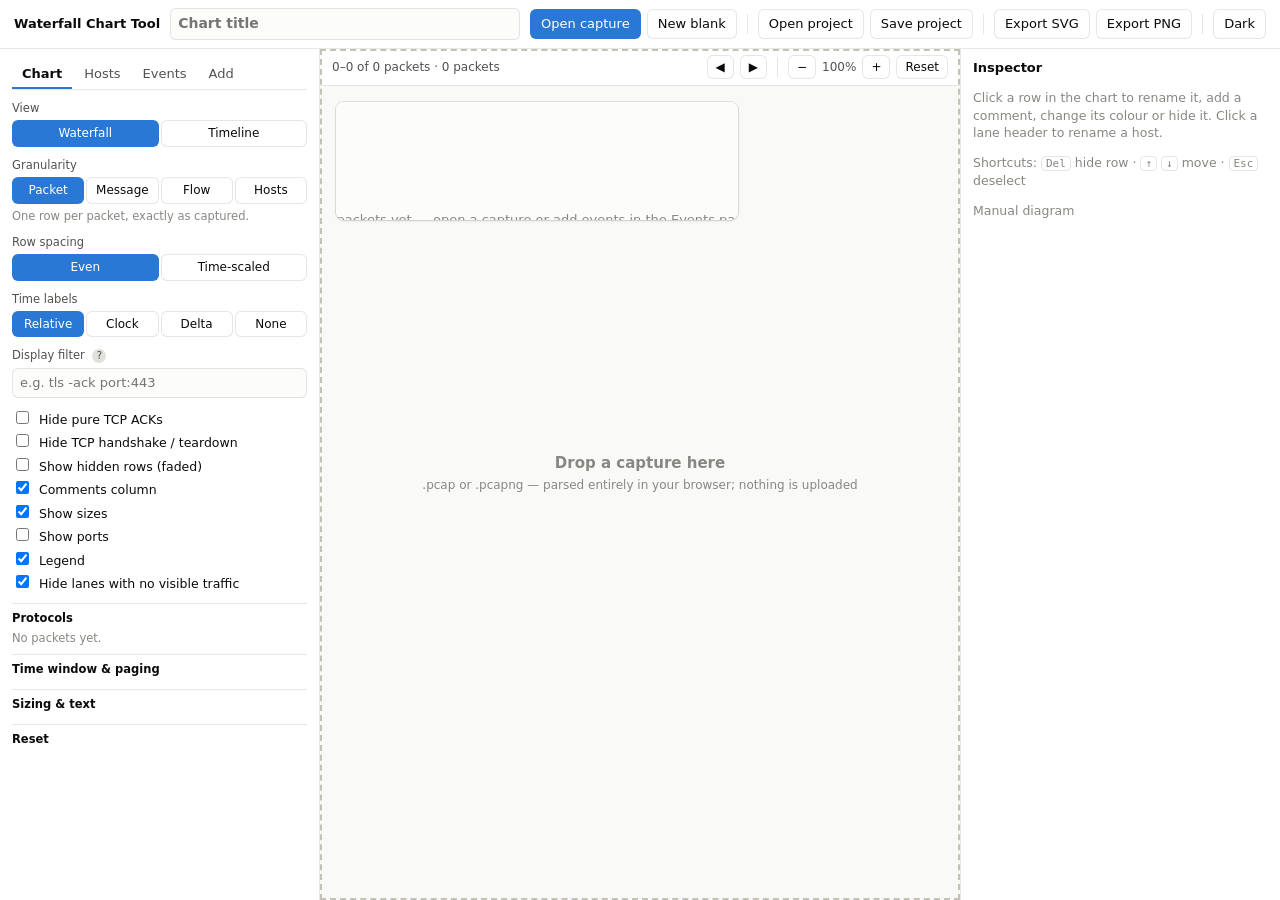
==== index.html @ a3a02695 "first commit" ====
<!doctype html>
<html lang="en">
<head>
<meta charset="utf-8">
<meta name="viewport" content="width=device-width, initial-scale=1">
<title>Waterfall Chart Tool</title>
<link rel="stylesheet" href="css/style.css">
</head>
<body>
<header class="topbar">
  <div class="brand">Waterfall Chart Tool</div>
  <input id="title" class="title-input" placeholder="Chart title" spellcheck="false">
  <div class="actions">
    <button id="btnOpen" class="primary" title="Open a .pcap or .pcapng capture">Open capture</button>
    <button id="btnNew" title="Start an empty chart and add events by hand">New blank</button>
    <span class="sep"></span>
    <button id="btnOpenProject" title="Open a saved .waterfall.json project (keeps edits)">Open project</button>
    <button id="btnSaveProject" title="Save everything, including comments and renames, as JSON">Save project</button>
    <span class="sep"></span>
    <button id="btnExportSvg">Export SVG</button>
    <button id="btnExportPng">Export PNG</button>
    <span class="sep"></span>
    <button id="btnTheme" title="Toggle light / dark">Dark</button>
  </div>
  <input type="file" id="fileCapture" accept=".pcap,.pcapng,.cap,.dmp" hidden>
  <input type="file" id="fileProject" accept=".json" hidden>
</header>

<main class="layout">
  <aside class="sidebar">
    <nav class="tabs">
      <button data-tab="chart" class="active">Chart</button>
      <button data-tab="hosts">Hosts</button>
      <button data-tab="events">Events</button>
      <button data-tab="add">Add</button>
    </nav>

    <section class="tab active" id="tab-chart">
      <div class="field"><label>View</label>
        <div class="seg" data-setting="view"><button data-v="ladder">Waterfall</button><button data-v="timeline">Timeline</button></div></div>
      <div class="field"><label>Granularity</label>
        <div class="seg" data-setting="granularity"><button data-v="packet">Packet</button><button data-v="message">Message</button><button data-v="flow">Flow</button><button data-v="conversation">Hosts</button></div>
        <p class="hint" id="granHint"></p></div>
      <div class="field"><label>Row spacing</label>
        <div class="seg" data-setting="layout"><button data-v="even">Even</button><button data-v="scaled">Time-scaled</button></div></div>
      <div class="field"><label>Time labels</label>
        <div class="seg" data-setting="timeMode"><button data-v="relative">Relative</button><button data-v="absolute">Clock</button><button data-v="delta">Delta</button><button data-v="none">None</button></div></div>

      <div class="field"><label>Display filter <span class="help" title="Space-separated terms, all must match. Plain text matches labels, hosts, protocols and comments. Prefixes: host: src: dst: port: proto: label: comment:  Put - in front to exclude. Example: tls -ack host:10.0.0.5">?</span></label>
        <input id="filter" placeholder="e.g. tls -ack port:443" spellcheck="false"></div>

      <div class="field checks">
        <label><input type="checkbox" data-setting="hideAcks"> Hide pure TCP ACKs</label>
        <label><input type="checkbox" data-setting="hideControl"> Hide TCP handshake / teardown</label>
        <label><input type="checkbox" data-setting="showHidden"> Show hidden rows (faded)</label>
        <label><input type="checkbox" data-setting="showComments"> Comments column</label>
        <label><input type="checkbox" data-setting="showBytes"> Show sizes</label>
        <label><input type="checkbox" data-setting="showPorts"> Show ports</label>
        <label><input type="checkbox" data-setting="showLegend"> Legend</label>
        <label><input type="checkbox" data-setting="hideUnusedLanes"> Hide lanes with no visible traffic</label>
      </div>

      <details open><summary>Protocols</summary>
        <div id="protoList" class="proto-list"></div>
      </details>

      <details><summary>Time window &amp; paging</summary>
        <div class="grid2">
          <label>From (s)<input type="number" step="any" data-setting="timeFrom" placeholder="start"></label>
          <label>To (s)<input type="number" step="any" data-setting="timeTo" placeholder="end"></label>
          <label>Rows per page<input type="number" min="10" max="5000" data-setting="limit"></label>
          <label>Gap marker (s)<input type="number" step="any" min="0" data-setting="gapMarker"></label>
          <label>Message gap (s)<input type="number" step="any" min="0" data-setting="messageGap" title="At Message granularity, consecutive segments in the same direction closer than this are merged"></label>
        </div>
      </details>

      <details><summary>Sizing &amp; text</summary>
        <div class="grid2">
          <label>Lane spacing<input type="number" min="120" max="800" data-setting="laneGap"></label>
          <label>Row height<input type="number" min="18" max="120" data-setting="rowHeight"></label>
          <label>Font size<input type="number" min="9" max="20" data-setting="fontSize"></label>
          <label>Notes width<input type="number" min="140" max="600" data-setting="notesWidth"></label>
          <label>Timeline width<input type="number" min="600" max="4000" step="50" data-setting="timelineWidth"></label>
        </div>
        <button id="btnFit" class="small">Fit lanes to window</button>
        <label class="block">Subtitle<input id="subtitle" placeholder="optional subtitle" spellcheck="false"></label>
      </details>

      <details><summary>Reset</summary>
        <div class="row-buttons">
          <button id="btnUnhideAll" class="small">Unhide all rows</button>
          <button id="btnClearNotes" class="small">Clear comments &amp; renames</button>
          <button id="btnResetSettings" class="small">Reset chart settings</button>
        </div>
      </details>
    </section>

    <section class="tab" id="tab-hosts">
      <p class="hint">Rename hosts to make lanes readable, give them colours, hide them, or reorder lanes.</p>
      <div class="row-buttons">
        <button class="small" id="btnHostsFirstSeen">Order: first seen</button>
        <button class="small" id="btnHostsLocalFirst">Order: local first</button>
        <button class="small" id="btnHostsBusiest">Order: busiest</button>
      </div>
      <div id="hostList" class="host-list"></div>
    </section>

    <section class="tab" id="tab-events">
      <input id="eventSearch" placeholder="search rows on this page" spellcheck="false">
      <p class="hint" id="eventsHint"></p>
      <div id="eventList" class="event-list"></div>
    </section>

    <section class="tab" id="tab-add">
      <p class="hint">Build a chart from scratch, or add explanatory events to a capture. Hosts typed here become lanes automatically.</p>
      <details open><summary>Add a host (lane)</summary>
        <div class="grid2">
          <label>Address / id<input id="newHostAddr" placeholder="10.0.0.5" spellcheck="false"></label>
          <label>Display name<input id="newHostName" placeholder="Laptop" spellcheck="false"></label>
        </div>
        <button id="btnAddHost" class="small">Add host</button>
      </details>
      <details open><summary>Add an event</summary>
        <div class="grid2">
          <label>Time (s)<input id="evTime" type="number" step="any" value="0"></label>
          <label>Protocol<select id="evProto"></select></label>
          <label>From<input id="evSrc" list="hostOptions" placeholder="host" spellcheck="false"></label>
          <label>To<input id="evDst" list="hostOptions" placeholder="host" spellcheck="false"></label>
          <label>From port<input id="evSport" type="number" placeholder="optional"></label>
          <label>To port<input id="evDport" type="number" placeholder="optional"></label>
          <label>Size (bytes)<input id="evBytes" type="number" value="0"></label>
          <label>Custom protocol<input id="evProtoCustom" placeholder="when Protocol = Other"></label>
        </div>
        <label class="block">Label<input id="evLabel" placeholder="what happens in this event" spellcheck="false"></label>
        <label class="block">Comment<textarea id="evComment" rows="2" placeholder="optional annotation"></textarea></label>
        <div class="row-buttons"><button id="btnAddEvent" class="primary small">Add event</button><label class="inline"><input type="checkbox" id="evAutoAdvance" checked> auto-advance time by <input id="evStep" type="number" step="any" value="0.02" class="tiny"> s</label></div>
        <datalist id="hostOptions"></datalist>
      </details>
      <details open><summary>Insert a template sequence</summary>
        <div class="grid2">
          <label>Template<select id="tplSelect"></select></label>
          <label>Start time (s)<input id="tplStart" type="number" step="any" value="0"></label>
          <label>Client / A<input id="tplA" list="hostOptions" placeholder="host" spellcheck="false"></label>
          <label>Server / B<input id="tplB" list="hostOptions" placeholder="host" spellcheck="false"></label>
          <label>Spacing (s)<input id="tplSpacing" type="number" step="any" value="0.02"></label>
        </div>
        <button id="btnInsertTemplate" class="small">Insert template</button>
      </details>
    </section>
  </aside>

  <section class="chart-area" id="chartArea">
    <div class="chart-toolbar">
      <span id="status" class="status"></span>
      <span class="spacer"></span>
      <button id="pagePrev" class="small" title="Previous page">◀</button>
      <button id="pageNext" class="small" title="Next page">▶</button>
      <span class="sep"></span>
      <button id="zoomOut" class="small">−</button>
      <span id="zoomLabel" class="status">100%</span>
      <button id="zoomIn" class="small">+</button>
      <button id="zoomReset" class="small">Reset</button>
    </div>
    <div class="chart-scroll" id="chartScroll"></div>
    <div class="dropzone" id="dropzone"><div><strong>Drop a capture here</strong><br><span>.pcap or .pcapng — parsed entirely in your browser; nothing is uploaded</span></div></div>
  </section>

  <aside class="inspector" id="inspector"></aside>
</main>
<div id="tooltip" class="tooltip" hidden></div>
<div id="toast" class="toast" hidden></div>

<script src="js/pcap.js"></script>
<script src="js/model.js"></script>
<script src="js/render.js"></script>
<script src="js/app.js"></script>
</body>
</html>
---- css/style.css ----
:root {
  color-scheme: light;
  --page: #f9f9f7; --surface: #fcfcfb; --panel: #ffffff;
  --ink: #0b0b0b; --ink2: #52514e; --muted: #898781;
  --grid: #e1e0d9; --axis: #c3c2b7; --border: rgba(11,11,11,0.10);
  --accent: #2a78d6; --accent-ink: #ffffff; --danger: #d03b3b;
  --highlight: rgba(11,11,11,0.06); --select: rgba(42,120,214,0.12);
}
:root[data-theme="dark"] {
  color-scheme: dark;
  --page: #0d0d0d; --surface: #1a1a19; --panel: #141413;
  --ink: #f0efec; --ink2: #c3c2b7; --muted: #898781;
  --grid: #2c2c2a; --axis: #383835; --border: rgba(255,255,255,0.10);
  --accent: #3987e5; --highlight: rgba(255,255,255,0.07); --select: rgba(57,135,229,0.22);
}
* { box-sizing: border-box; }
html, body { height: 100%; margin: 0; }
body { background: var(--page); color: var(--ink); font: 13px/1.4 system-ui, -apple-system, "Segoe UI", sans-serif; display: flex; flex-direction: column; overflow: hidden; }
button, input, select, textarea { font: inherit; color: inherit; }
button { background: var(--panel); border: 1px solid var(--border); border-radius: 6px; padding: 5px 10px; cursor: pointer; }
button:hover { background: var(--highlight); }
button.primary { background: var(--accent); color: #fff; border-color: transparent; }
button.primary:hover { filter: brightness(1.08); }
button.small { padding: 3px 8px; font-size: 12px; }
button.danger { color: var(--danger); }
button.active, .seg button.active { background: var(--accent); color: #fff; border-color: transparent; }
input[type=text], input:not([type]), input[type=number], select, textarea { width: 100%; background: var(--surface); border: 1px solid var(--border); border-radius: 6px; padding: 5px 7px; }
input[type=color] { width: 26px; height: 22px; padding: 0; border: 1px solid var(--border); border-radius: 4px; background: none; cursor: pointer; }
textarea { resize: vertical; }
.tiny { width: 60px !important; display: inline-block; }

.topbar { display: flex; align-items: center; gap: 10px; padding: 8px 14px; background: var(--panel); border-bottom: 1px solid var(--border); flex: 0 0 auto; }
.brand { font-weight: 600; white-space: nowrap; }
.title-input { flex: 1 1 200px; max-width: 480px; font-weight: 600; font-size: 14px; }
.actions { display: flex; gap: 6px; align-items: center; margin-left: auto; flex-wrap: wrap; }
.sep { width: 1px; height: 20px; background: var(--border); margin: 0 4px; }

.layout { flex: 1 1 auto; display: grid; grid-template-columns: 320px 1fr 320px; min-height: 0; }
.sidebar, .inspector { background: var(--panel); overflow-y: auto; padding: 10px 12px 40px; }
.sidebar { border-right: 1px solid var(--border); }
.inspector { border-left: 1px solid var(--border); }
.tabs { display: flex; gap: 2px; margin: 0 0 10px; border-bottom: 1px solid var(--border); }
.tabs button { border: none; border-radius: 6px 6px 0 0; background: none; padding: 6px 10px; color: var(--ink2); }
.tabs button.active { color: var(--ink); font-weight: 600; box-shadow: inset 0 -2px 0 var(--accent); background: none; }
.tab { display: none; }
.tab.active { display: block; }
.field { margin-bottom: 10px; }
.field > label, details summary, .block { display: block; font-size: 11.5px; color: var(--ink2); margin-bottom: 4px; }
.block { margin-top: 8px; }
.block input, .block textarea { margin-top: 3px; }
.seg { display: flex; gap: 2px; }
.seg button { flex: 1; padding: 4px 4px; font-size: 12px; border-radius: 6px; }
.hint { font-size: 11.5px; color: var(--muted); margin: 4px 0 8px; }
.help { display: inline-block; width: 14px; height: 14px; border-radius: 50%; background: var(--grid); color: var(--ink2); font-size: 10px; text-align: center; line-height: 14px; cursor: help; margin-left: 4px; }
.checks label { display: block; font-size: 12.5px; margin: 3px 0; color: var(--ink); }
.checks input { margin-right: 6px; }
details { margin: 8px 0; border-top: 1px solid var(--border); padding-top: 6px; }
details summary { cursor: pointer; font-weight: 600; color: var(--ink); }
.grid2 { display: grid; grid-template-columns: 1fr 1fr; gap: 6px 8px; margin-bottom: 6px; }
.grid2 label { font-size: 11.5px; color: var(--ink2); }
.grid2 input, .grid2 select { margin-top: 2px; }
.row-buttons { display: flex; flex-wrap: wrap; gap: 6px; margin: 6px 0; align-items: center; }
.inline { font-size: 12px; color: var(--ink2); }

.proto-list .proto { display: grid; grid-template-columns: 18px 26px 1fr auto auto; gap: 6px; align-items: center; padding: 2px 0; font-size: 12.5px; }
.proto .count { color: var(--muted); font-variant-numeric: tabular-nums; }
.proto .reset { border: none; background: none; color: var(--muted); padding: 0 4px; }

.host-list .host { display: grid; grid-template-columns: 26px 1fr 1fr auto; gap: 6px; align-items: center; padding: 4px 0; border-bottom: 1px solid var(--border); }
.host .addr { font-size: 11.5px; color: var(--ink2); word-break: break-all; }
.host .meta { font-size: 10.5px; color: var(--muted); }
.host .ctl { display: flex; gap: 2px; align-items: center; }
.host .ctl button { padding: 1px 5px; font-size: 11px; }
.host.hidden-host { opacity: 0.5; }

.event-list .ev { display: grid; grid-template-columns: 18px 70px 1fr; gap: 6px; align-items: start; padding: 4px 4px; border-radius: 4px; cursor: pointer; font-size: 12px; }
.event-list .ev:hover { background: var(--highlight); }
.event-list .ev.selected { background: var(--select); }
.event-list .ev .t { color: var(--muted); font-variant-numeric: tabular-nums; font-size: 11px; padding-top: 2px; }
.event-list .ev .l { word-break: break-word; }
.event-list .ev .l .dot { display: inline-block; width: 8px; height: 8px; border-radius: 2px; margin-right: 5px; vertical-align: middle; }
.event-list .ev .l .c { display: block; color: var(--ink2); font-size: 11px; }
.event-list .ev.is-hidden { opacity: 0.5; }

.chart-area { display: flex; flex-direction: column; min-width: 0; min-height: 0; position: relative; background: var(--page); }
.chart-toolbar { display: flex; align-items: center; gap: 6px; padding: 6px 12px; border-bottom: 1px solid var(--border); background: var(--panel); flex: 0 0 auto; }
.chart-toolbar .spacer { flex: 1; }
.status { font-size: 12px; color: var(--ink2); }
.chart-scroll { flex: 1 1 auto; overflow: auto; padding: 16px; }
.chart-scroll svg { display: block; border-radius: 8px; box-shadow: 0 1px 3px var(--border), 0 0 0 1px var(--border); }
.chart-scroll .row:hover .rowbg { fill: var(--highlight); }
.dropzone { position: absolute; inset: 0; display: none; align-items: center; justify-content: center; background: color-mix(in srgb, var(--accent) 18%, transparent); border: 2px dashed var(--accent); text-align: center; pointer-events: none; font-size: 15px; }
.chart-area.dragging .dropzone { display: flex; }
.chart-area.empty .dropzone { display: flex; background: transparent; border-color: var(--axis); color: var(--muted); }
.chart-area.empty .dropzone span { font-size: 12px; }

.inspector h3 { margin: 0 0 6px; font-size: 13px; }
.inspector .kind { font-size: 11px; color: var(--muted); text-transform: uppercase; letter-spacing: 0.04em; }
.inspector .empty { color: var(--muted); font-size: 12.5px; }
.inspector .kv { display: grid; grid-template-columns: 110px 1fr; gap: 2px 8px; font-size: 12px; margin: 4px 0 8px; }
.inspector .kv dt { color: var(--ink2); }
.inspector .kv dd { margin: 0; word-break: break-all; font-variant-numeric: tabular-nums; }
.inspector .layer { margin: 6px 0; }
.inspector .layer h4 { margin: 8px 0 2px; font-size: 12px; color: var(--ink); }
.inspector .pkts { font-size: 11.5px; max-height: 260px; overflow: auto; border: 1px solid var(--border); border-radius: 6px; padding: 4px 6px; }
.inspector .pkts div { padding: 1px 0; white-space: nowrap; overflow: hidden; text-overflow: ellipsis; cursor: pointer; }
.inspector .pkts div:hover { color: var(--accent); }
.inspector .pkts .t { color: var(--muted); margin-right: 6px; font-variant-numeric: tabular-nums; }

.tooltip { position: fixed; z-index: 50; max-width: 420px; background: var(--panel); color: var(--ink); border: 1px solid var(--border); border-radius: 8px; padding: 8px 10px; font-size: 12px; box-shadow: 0 4px 16px rgba(0,0,0,0.18); pointer-events: none; }
.tooltip strong { display: block; margin-bottom: 2px; }
.tooltip .m { color: var(--ink2); }
.tooltip .c { margin-top: 4px; color: var(--ink2); border-top: 1px solid var(--border); padding-top: 4px; white-space: pre-wrap; }
.toast { position: fixed; bottom: 18px; left: 50%; transform: translateX(-50%); background: var(--ink); color: var(--page); padding: 8px 14px; border-radius: 8px; font-size: 12.5px; z-index: 60; box-shadow: 0 4px 16px rgba(0,0,0,0.2); }
.toast.error { background: var(--danger); color: #fff; }
kbd { font: 11px ui-monospace, monospace; border: 1px solid var(--border); border-radius: 4px; padding: 0 4px; }
@media (max-width: 1100px) { .layout { grid-template-columns: 280px 1fr 280px; } }
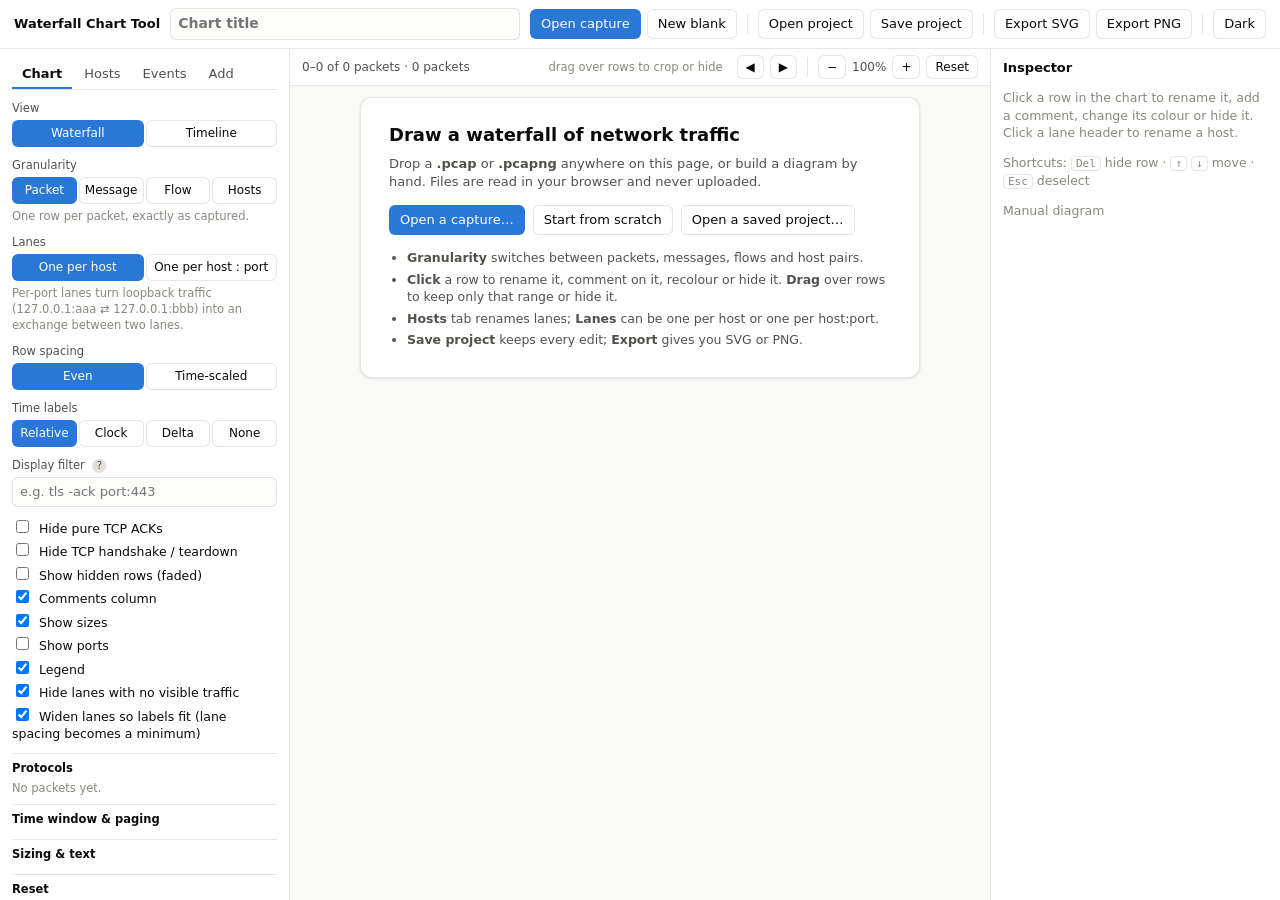
==== commit dc4eb546: "updates" ====
--- a/index.html
+++ b/index.html
@@ -41,6 +41,9 @@
       <div class="field"><label>Granularity</label>
         <div class="seg" data-setting="granularity"><button data-v="packet">Packet</button><button data-v="message">Message</button><button data-v="flow">Flow</button><button data-v="conversation">Hosts</button></div>
         <p class="hint" id="granHint"></p></div>
+      <div class="field"><label>Lanes</label>
+        <div class="seg" data-setting="laneBy"><button data-v="host">One per host</button><button data-v="port">One per host : port</button></div>
+        <p class="hint">Per-port lanes turn loopback traffic (127.0.0.1:aaa ⇄ 127.0.0.1:bbb) into an exchange between two lanes.</p></div>
       <div class="field"><label>Row spacing</label>
         <div class="seg" data-setting="layout"><button data-v="even">Even</button><button data-v="scaled">Time-scaled</button></div></div>
       <div class="field"><label>Time labels</label>
@@ -58,6 +61,7 @@
         <label><input type="checkbox" data-setting="showPorts"> Show ports</label>
         <label><input type="checkbox" data-setting="showLegend"> Legend</label>
         <label><input type="checkbox" data-setting="hideUnusedLanes"> Hide lanes with no visible traffic</label>
+        <label><input type="checkbox" data-setting="autoWiden"> Widen lanes so labels fit (lane spacing becomes a minimum)</label>
       </div>
 
       <details open><summary>Protocols</summary>
@@ -76,7 +80,7 @@
 
       <details><summary>Sizing &amp; text</summary>
         <div class="grid2">
-          <label>Lane spacing<input type="number" min="120" max="800" data-setting="laneGap"></label>
+          <label>Lane spacing (min)<input type="number" min="120" max="800" data-setting="laneGap"></label>
           <label>Row height<input type="number" min="18" max="120" data-setting="rowHeight"></label>
           <label>Font size<input type="number" min="9" max="20" data-setting="fontSize"></label>
           <label>Notes width<input type="number" min="140" max="600" data-setting="notesWidth"></label>
@@ -152,7 +156,9 @@
   <section class="chart-area" id="chartArea">
     <div class="chart-toolbar">
       <span id="status" class="status"></span>
+      <span id="cropInfo" class="chip" hidden><span id="cropText"></span><button id="btnClearCrop" class="chip-x" title="Show the whole capture again">×</button></span>
       <span class="spacer"></span>
+      <span class="hint-inline">drag over rows to crop or hide</span>
       <button id="pagePrev" class="small" title="Previous page">◀</button>
       <button id="pageNext" class="small" title="Next page">▶</button>
       <span class="sep"></span>
@@ -162,7 +168,30 @@
       <button id="zoomReset" class="small">Reset</button>
     </div>
     <div class="chart-scroll" id="chartScroll"></div>
-    <div class="dropzone" id="dropzone"><div><strong>Drop a capture here</strong><br><span>.pcap or .pcapng — parsed entirely in your browser; nothing is uploaded</span></div></div>
+    <div class="welcome" id="welcome" hidden>
+      <div class="welcome-card">
+        <h2>Draw a waterfall of network traffic</h2>
+        <p>Drop a <strong>.pcap</strong> or <strong>.pcapng</strong> anywhere on this page, or build a diagram by hand. Files are read in your browser and never uploaded.</p>
+        <div class="welcome-actions">
+          <button class="primary" id="wOpen">Open a capture…</button>
+          <button id="wNew">Start from scratch</button>
+          <button id="wProject">Open a saved project…</button>
+        </div>
+        <ul class="welcome-tips">
+          <li><strong>Granularity</strong> switches between packets, messages, flows and host pairs.</li>
+          <li><strong>Click</strong> a row to rename it, comment on it, recolour or hide it. <strong>Drag</strong> over rows to keep only that range or hide it.</li>
+          <li><strong>Hosts</strong> tab renames lanes; <strong>Lanes</strong> can be one per host or one per host:port.</li>
+          <li><strong>Save project</strong> keeps every edit; <strong>Export</strong> gives you SVG or PNG.</li>
+        </ul>
+      </div>
+    </div>
+    <div class="dropzone" id="dropzone"><div><strong>Drop a capture here</strong><br><span>.pcap, .pcapng or a saved .waterfall.json project</span></div></div>
+    <div class="range-pop" id="rangePop" hidden>
+      <div class="range-pop-title" id="rangePopTitle"></div>
+      <button class="primary small" id="rangeKeep">Keep only this range</button>
+      <button class="small" id="rangeHide">Hide these rows</button>
+      <button class="small" id="rangeCancel">Cancel</button>
+    </div>
   </section>
 
   <aside class="inspector" id="inspector"></aside>
--- a/css/style.css
+++ b/css/style.css
@@ -14,6 +14,8 @@
   --accent: #3987e5; --highlight: rgba(255,255,255,0.07); --select: rgba(57,135,229,0.22);
 }
 * { box-sizing: border-box; }
+[hidden] { display: none !important; }
+.chart-area.empty .chart-scroll { visibility: hidden; }
 html, body { height: 100%; margin: 0; }
 body { background: var(--page); color: var(--ink); font: 13px/1.4 system-ui, -apple-system, "Segoe UI", sans-serif; display: flex; flex-direction: column; overflow: hidden; }
 button, input, select, textarea { font: inherit; color: inherit; }
@@ -91,8 +93,22 @@
 .chart-scroll .row:hover .rowbg { fill: var(--highlight); }
 .dropzone { position: absolute; inset: 0; display: none; align-items: center; justify-content: center; background: color-mix(in srgb, var(--accent) 18%, transparent); border: 2px dashed var(--accent); text-align: center; pointer-events: none; font-size: 15px; }
 .chart-area.dragging .dropzone { display: flex; }
-.chart-area.empty .dropzone { display: flex; background: transparent; border-color: var(--axis); color: var(--muted); }
-.chart-area.empty .dropzone span { font-size: 12px; }
+.chart-area.dragging .welcome { visibility: hidden; }
+.welcome { position: absolute; inset: 0; display: flex; align-items: flex-start; justify-content: center; padding: 48px 24px; overflow: auto; }
+.welcome-card { max-width: 560px; background: var(--panel); border: 1px solid var(--border); border-radius: 12px; padding: 24px 28px; box-shadow: 0 1px 3px var(--border); }
+.welcome-card h2 { margin: 0 0 8px; font-size: 18px; }
+.welcome-card p { margin: 0 0 14px; color: var(--ink2); }
+.welcome-actions { display: flex; flex-wrap: wrap; gap: 8px; margin-bottom: 14px; }
+.welcome-tips { margin: 0; padding-left: 18px; color: var(--ink2); font-size: 12.5px; }
+.welcome-tips li { margin: 4px 0; }
+.chip { display: inline-flex; align-items: center; gap: 6px; background: var(--select); border-radius: 999px; padding: 2px 6px 2px 10px; font-size: 12px; color: var(--ink); }
+.chip-x { border: none; background: none; padding: 0 4px; font-size: 14px; line-height: 1; color: var(--ink2); }
+.chip-x:hover { color: var(--danger); background: none; }
+.hint-inline { font-size: 11.5px; color: var(--muted); margin-right: 8px; }
+.range-pop { position: fixed; z-index: 55; display: flex; flex-direction: column; gap: 6px; background: var(--panel); border: 1px solid var(--border); border-radius: 10px; padding: 10px 12px; box-shadow: 0 6px 24px rgba(0,0,0,0.2); min-width: 220px; }
+.range-pop-title { font-size: 12px; color: var(--ink2); margin-bottom: 2px; }
+.chart-scroll svg.selecting { cursor: crosshair; }
+.chart-scroll svg.selecting .row { pointer-events: none; }
 
 .inspector h3 { margin: 0 0 6px; font-size: 13px; }
 .inspector .kind { font-size: 11px; color: var(--muted); text-transform: uppercase; letter-spacing: 0.04em; }
@@ -114,4 +130,5 @@
 .toast { position: fixed; bottom: 18px; left: 50%; transform: translateX(-50%); background: var(--ink); color: var(--page); padding: 8px 14px; border-radius: 8px; font-size: 12.5px; z-index: 60; box-shadow: 0 4px 16px rgba(0,0,0,0.2); }
 .toast.error { background: var(--danger); color: #fff; }
 kbd { font: 11px ui-monospace, monospace; border: 1px solid var(--border); border-radius: 4px; padding: 0 4px; }
-@media (max-width: 1100px) { .layout { grid-template-columns: 280px 1fr 280px; } }
+@media (max-width: 1280px) { .layout { grid-template-columns: 290px 1fr 290px; } }
+@media (max-width: 1000px) { .layout { grid-template-columns: 260px 1fr; } .inspector { grid-column: 1 / -1; border-left: none; border-top: 1px solid var(--border); max-height: 32vh; } }
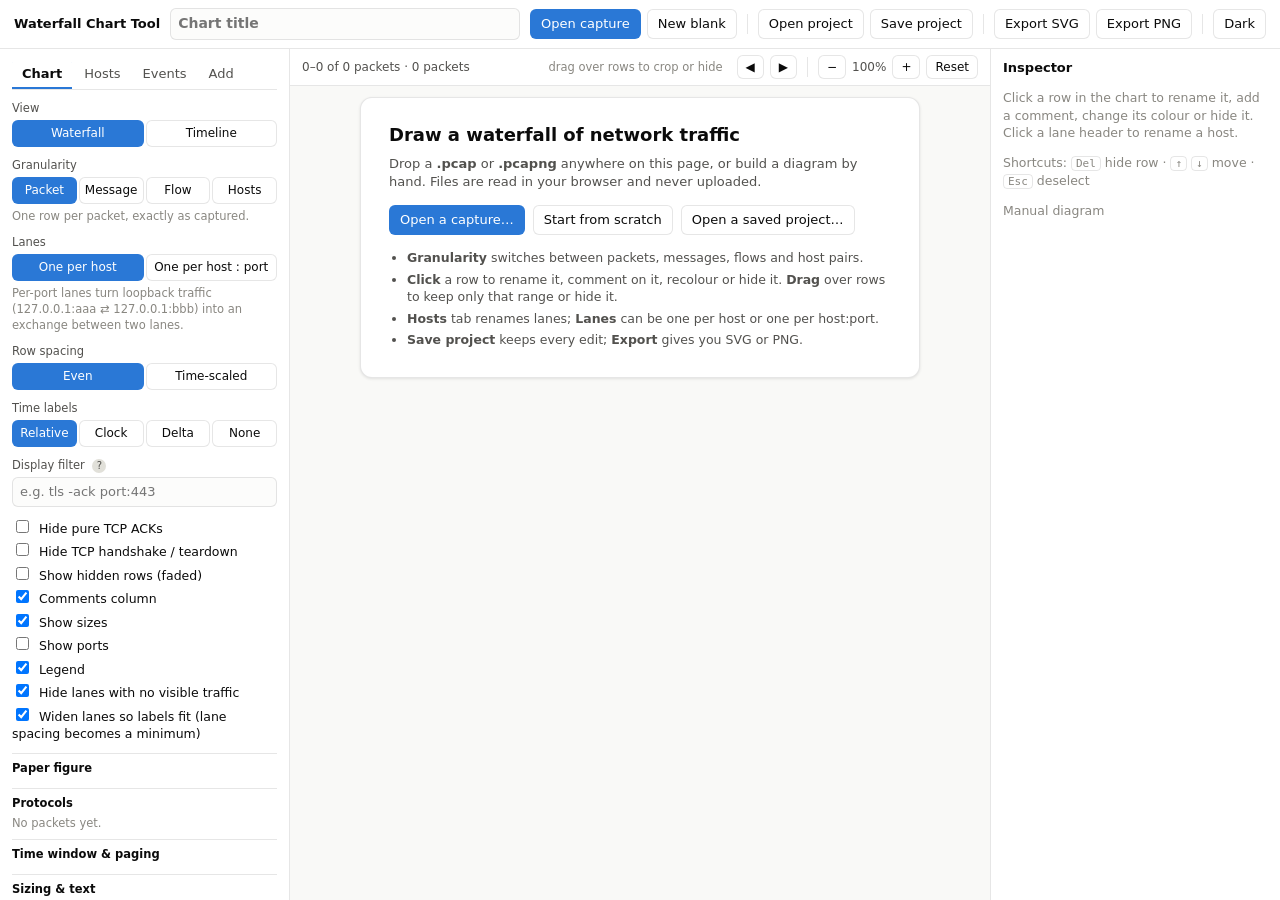
==== commit ea96655d: "more random stuff yay" ====
--- a/index.html
+++ b/index.html
@@ -64,6 +64,35 @@
         <label><input type="checkbox" data-setting="autoWiden"> Widen lanes so labels fit (lane spacing becomes a minimum)</label>
       </div>
 
+      <details><summary>Paper figure</summary>
+        <div class="field"><label>Style</label>
+          <div class="seg" data-setting="style"><button data-v="screen">Screen</button><button data-v="paper">Paper</button></div>
+          <p class="hint">Paper applies a print preset: black ink on white, serif, greyscale + line styles, no title, tighter rows, times in ms. Fine-tune below.</p></div>
+        <div class="field"><label>Font</label>
+          <div class="seg" data-setting="fontFamily"><button data-v="sans">Sans</button><button data-v="serif">Serif</button><button data-v="mono">Mono</button></div></div>
+        <div class="field"><label>Colours</label>
+          <div class="seg" data-setting="colorMode"><button data-v="color">Colour</button><button data-v="grey">Greyscale</button><button data-v="mono">Black</button></div></div>
+        <div class="field"><label>Time unit</label>
+          <div class="seg" data-setting="timeUnit"><button data-v="auto">Auto</button><button data-v="s">s</button><button data-v="ms">ms</button><button data-v="us">µs</button></div></div>
+        <div class="checks">
+          <label><input type="checkbox" data-setting="lineStyles"> Line style per protocol (dashes, for B&amp;W print)</label>
+          <label><input type="checkbox" data-setting="showTitle"> Title inside the figure</label>
+          <label><input type="checkbox" data-setting="transparentBg"> Transparent background</label>
+        </div>
+        <div class="grid2">
+          <label>Line weight<input type="number" min="0.5" max="6" step="0.25" data-setting="strokeWidth"></label>
+          <label>Figure width (in)<input type="number" min="1" max="20" step="0.01" data-setting="figWidthIn" placeholder="native"></label>
+          <label>PNG resolution (dpi)<input type="number" min="72" max="1200" step="1" data-setting="exportDpi"></label>
+        </div>
+        <div class="row-buttons">
+          <button class="small" data-figw="3.5">Single column 3.5″</button>
+          <button class="small" data-figw="7.16">Double column 7.16″</button>
+          <button class="small" data-figw="">Native</button>
+        </div>
+        <label class="block">Caption (drawn under the figure; leave empty if your paper supplies it)<textarea id="caption" rows="2" placeholder="Fig. 1. TLS 1.3 handshake between the client and example.com…"></textarea></label>
+        <div class="row-buttons"><button id="btnExportPdf" class="small">Export PDF (print dialog)</button><span class="hint" style="margin:0">Choose “Save as PDF”; page size equals the figure.</span></div>
+      </details>
+
       <details open><summary>Protocols</summary>
         <div id="protoList" class="proto-list"></div>
       </details>
